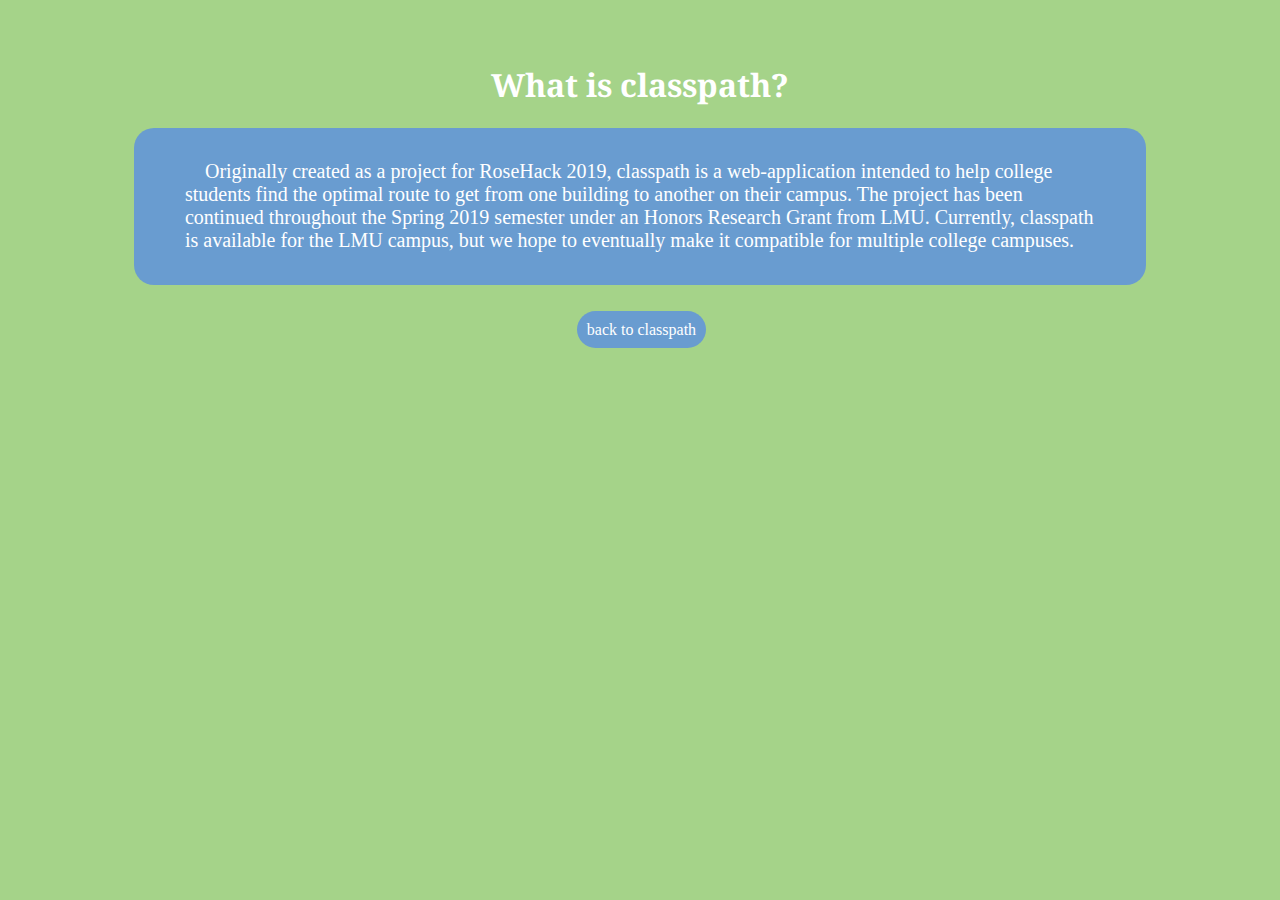
==== help.html @ 478e07c8 "Added rough skeleton of a help page" ====
<html>
     <head>
          <link href="https://fonts.googleapis.com/css?family=Pacifico" rel="stylesheet">
          <link href="https://fonts.googleapis.com/css?family=Noto+Serif" rel="stylesheet">
          <link rel="stylesheet" href="./help.css">
          <h1>What is classpath?</h1>
          <title>about classpath</title>
          <link rel="shortcut icon" type="image/png" href="./images/lionDrawing.png"/>
     </head>
     <body>
          <div class="container">
               <p id="classpathDescription">
                    &nbsp;&nbsp;&nbsp;&nbsp;Originally created as a project for RoseHack 2019, classpath is a web-application intended to help
                    college students find the optimal route to get from one building to another on their campus. The project has been continued
                    throughout the Spring 2019 semester under an Honors Research Grant from LMU. Currently, classpath is available for the LMU
                    campus, but we hope to eventually make it compatible for multiple college campuses.
               </p>
          </div>
          <br>
          <br>
          <a id="returnButton" href="./index.html">back to classpath</a>
     </body>
     <script type="text/javascript" src="./source/help.js"></script>
</html>
---- help.css ----
body {
     background-color: #a5d389;
}

h1 {
     margin-top: 5%;
     text-align: center;
     color: white;
     font-family: 'Noto Serif', serif;
}

.container {
     width: 80%;
     margin-left: 10%;
}

.container, #returnButton {
     background-color: #699CD0;
     border-radius: 20px;
     padding-top: 1%;
     padding-bottom: 1%;
}

#classpathDescription {
     color: white;
     font-size: 20px;
     margin-left: 5%;
     margin-right: 5%;
}

#returnButton {
     width: 10%;
     margin-top: 20%;
     margin-left: 45%;
     padding: 10px;
     color: white;
     text-decoration: none;
}

#returnButton:hover {
     background-color: white;
     color: #699CD0;
}
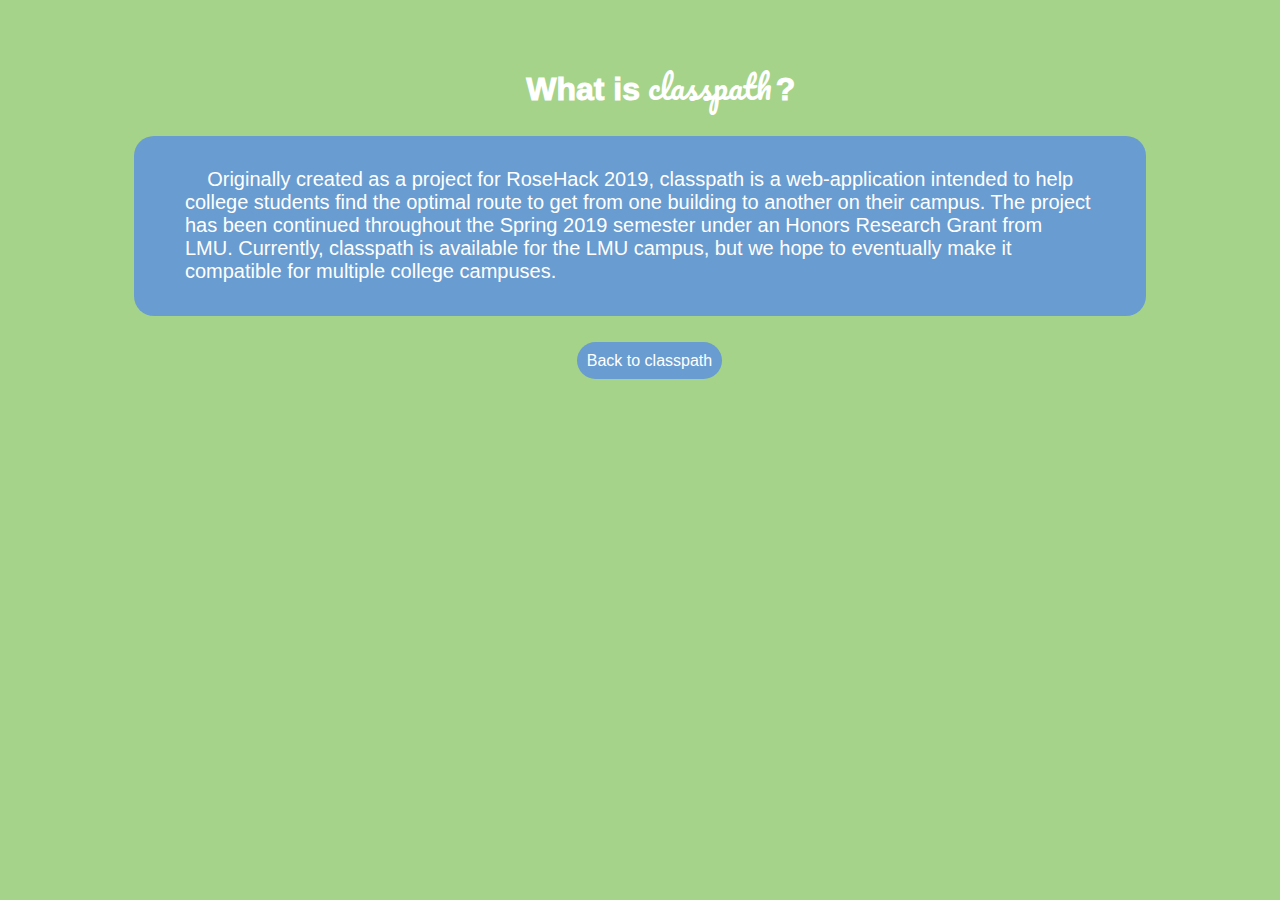
==== commit 21a2bb3d: "help button styling" ====
--- a/help.html
+++ b/help.html
@@ -3,7 +3,9 @@
           <link href="https://fonts.googleapis.com/css?family=Pacifico" rel="stylesheet">
           <link href="https://fonts.googleapis.com/css?family=Noto+Serif" rel="stylesheet">
           <link rel="stylesheet" href="./help.css">
-          <h1>What is classpath?</h1>
+          <h1 class="header">What is </h1>
+          <h1 class="classpath">classpath</h1>
+          <h1 class="header">?</h1>
           <title>about classpath</title>
           <link rel="shortcut icon" type="image/png" href="./images/lionDrawing.png"/>
      </head>
@@ -18,7 +20,7 @@
           </div>
           <br>
           <br>
-          <a id="returnButton" href="./index.html">back to classpath</a>
+          <a id="returnButton" href="./index.html">Back to classpath</a>
      </body>
      <script type="text/javascript" src="./source/help.js"></script>
 </html>
--- a/help.css
+++ b/help.css
@@ -2,11 +2,23 @@
      background-color: #a5d389;
 }
 
-h1 {
+.header {
      margin-top: 5%;
      text-align: center;
      color: white;
-     font-family: 'Noto Serif', serif;
+     font-family: 'Montserrat', sans-serif;
+     display: inline-block;
+     font-weight: 1000;
+     margin-left: 41%;
+}
+
+.classpath { 
+     color: white;
+     font-family: 'Pacifico', cursive;
+     font-weight: 100;
+     display: inline-block;
+     margin-right: -41%;
+     margin-left: .3%;
 }
 
 .container {
@@ -26,6 +38,7 @@
      font-size: 20px;
      margin-left: 5%;
      margin-right: 5%;
+     font-family: 'Montserrat', sans-serif;
 }
 
 #returnButton {
@@ -35,6 +48,7 @@
      padding: 10px;
      color: white;
      text-decoration: none;
+     font-family: 'Montserrat', sans-serif;
 }
 
 #returnButton:hover {
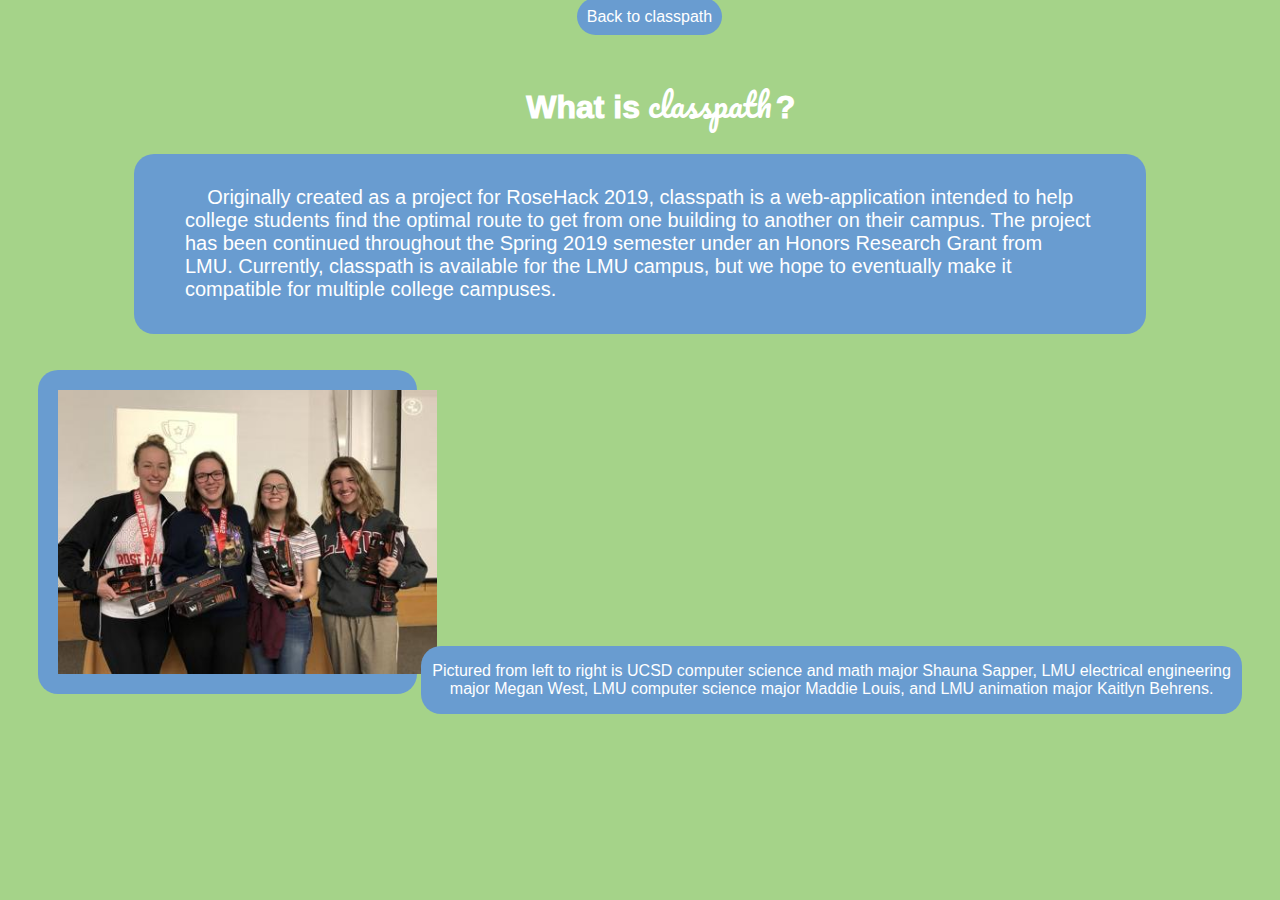
==== commit 55a5b767: "fixed a weird bug" ====
--- a/help.html
+++ b/help.html
@@ -3,9 +3,14 @@
           <link href="https://fonts.googleapis.com/css?family=Pacifico" rel="stylesheet">
           <link href="https://fonts.googleapis.com/css?family=Noto+Serif" rel="stylesheet">
           <link rel="stylesheet" href="./help.css">
-          <h1 class="header">What is </h1>
-          <h1 class="classpath">classpath</h1>
-          <h1 class="header">?</h1>
+          <div class = "headContainer">
+               <div id="returnButtonContainer">
+                    <a id="returnButton" href="./index.html">Back to classpath</a>
+               </div>
+              <h1 class="header">What is </h1>
+              <h1 class="classpath">classpath</h1>
+              <h1 class="header">?</h1>
+          </div>
           <title>about classpath</title>
           <link rel="shortcut icon" type="image/png" href="./images/lionDrawing.png"/>
      </head>
@@ -20,7 +25,16 @@
           </div>
           <br>
           <br>
-          <a id="returnButton" href="./index.html">Back to classpath</a>
+          <div class="teamPictureAndDescription">
+               <div class="teamPictureContainer">
+                    <img src="./images/team.jpg" id="teamPicture"></img>
+               </div>
+               <div class="teamDescriptionContainer">
+                    <p id="teamDescription">
+                         Pictured from left to right is UCSD computer science and math major Shauna Sapper, LMU electrical engineering major Megan West,
+                                    LMU computer science major Maddie Louis, and LMU animation major Kaitlyn Behrens.
+                    </p>
+               </div>
+          </div>
      </body>
-     <script type="text/javascript" src="./source/help.js"></script>
 </html>
--- a/help.css
+++ b/help.css
@@ -12,7 +12,7 @@
      margin-left: 41%;
 }
 
-.classpath { 
+.classpath {
      color: white;
      font-family: 'Pacifico', cursive;
      font-weight: 100;
@@ -27,18 +27,45 @@
 }
 
 .container, #returnButton {
-     background-color: #699CD0;
-     border-radius: 20px;
      padding-top: 1%;
      padding-bottom: 1%;
 }
 
 #classpathDescription {
-     color: white;
      font-size: 20px;
      margin-left: 5%;
      margin-right: 5%;
+}
+
+.teamPictureAndDescription {
+     text-align: center;
+}
+
+.teamPictureContainer {
+     width: 30%;
+     display: inline-block;
+}
+
+#teamPicture {
+     width: 100%;
+     height: auto;
+     padding: 20px;
+     border-radius: 20px;
+}
+
+.teamDescriptionContainer {
+     width: 65%;
+     display: inline-block;
+}
+
+#teamDescription, #classpathDescription {
      font-family: 'Montserrat', sans-serif;
+     color: white;
+}
+
+.container, #returnButton, .teamDescriptionContainer, .teamPictureContainer {
+     background-color: #699CD0;
+     border-radius: 20px;
 }
 
 #returnButton {
@@ -52,6 +79,7 @@
 }
 
 #returnButton:hover {
-     background-color: white;
-     color: #699CD0;
+     -webkit-transition-duration: 0.4s; Safari
+     transition-duration: 0.4s;
+     background-color: #183359;
 }
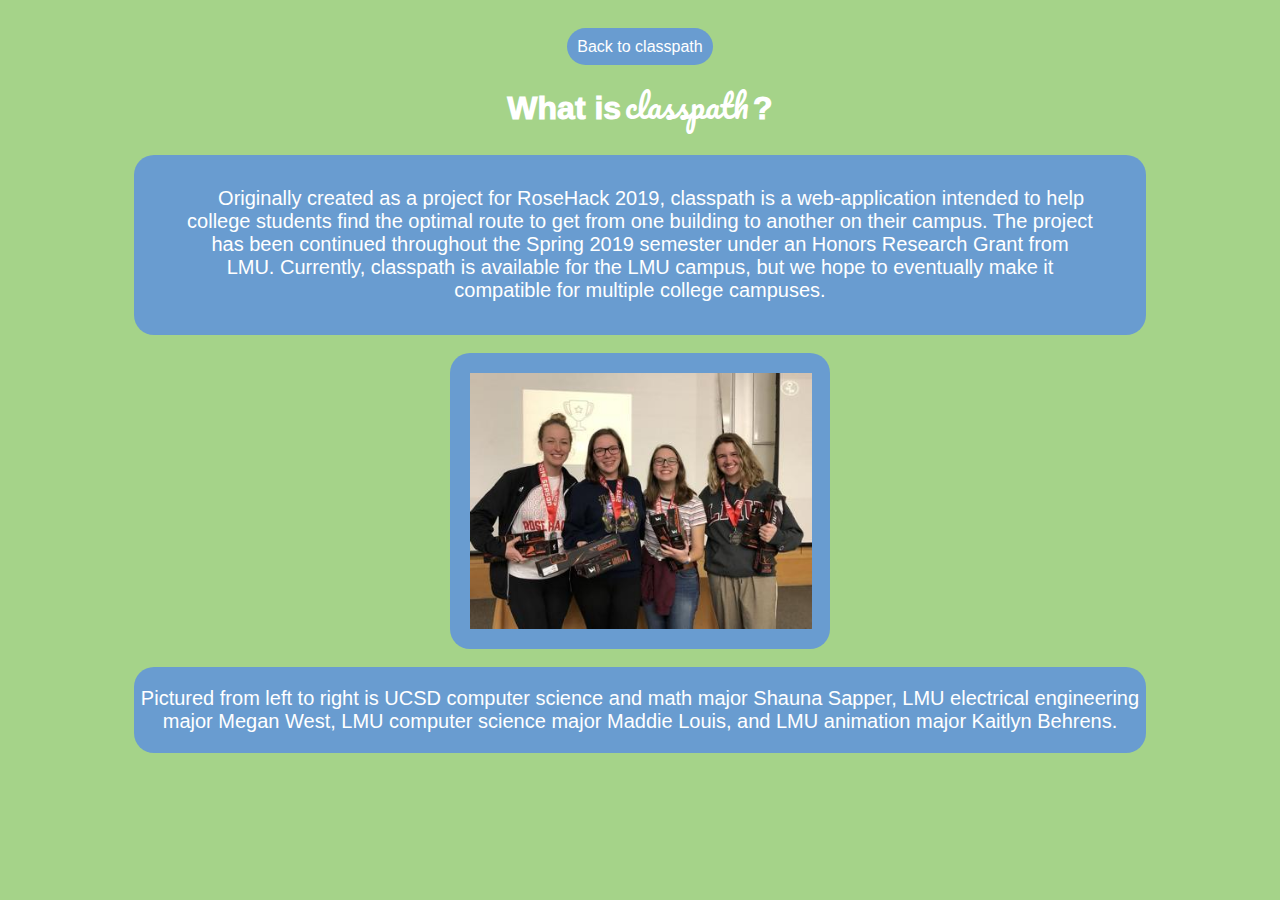
==== commit c4c5e280: "fixed stuff up" ====
--- a/help.html
+++ b/help.html
@@ -24,17 +24,16 @@
                </p>
           </div>
           <br>
+          <div class="teamPictureContainer">
+               <img src="./images/team.jpg" id="teamPicture"></img>
+          </div>
           <br>
-          <div class="teamPictureAndDescription">
-               <div class="teamPictureContainer">
-                    <img src="./images/team.jpg" id="teamPicture"></img>
-               </div>
-               <div class="teamDescriptionContainer">
-                    <p id="teamDescription">
-                         Pictured from left to right is UCSD computer science and math major Shauna Sapper, LMU electrical engineering major Megan West,
-                                    LMU computer science major Maddie Louis, and LMU animation major Kaitlyn Behrens.
-                    </p>
-               </div>
+          <br>
+          <div class="teamDescriptionContainer">
+               <p id="teamDescription">
+                    Pictured from left to right is UCSD computer science and math major Shauna Sapper, LMU electrical engineering major Megan West,
+                               LMU computer science major Maddie Louis, and LMU animation major Kaitlyn Behrens.
+               </p>
           </div>
      </body>
 </html>
--- a/help.css
+++ b/help.css
@@ -1,15 +1,14 @@
 body {
      background-color: #a5d389;
+     text-align: center;
 }
 
 .header {
-     margin-top: 5%;
      text-align: center;
      color: white;
      font-family: 'Montserrat', sans-serif;
      display: inline-block;
      font-weight: 1000;
-     margin-left: 41%;
 }
 
 .classpath {
@@ -17,8 +16,6 @@
      font-family: 'Pacifico', cursive;
      font-weight: 100;
      display: inline-block;
-     margin-right: -41%;
-     margin-left: .3%;
 }
 
 .container {
@@ -47,15 +44,17 @@
 }
 
 #teamPicture {
-     width: 100%;
+     width: 90%;
      height: auto;
      padding: 20px;
      border-radius: 20px;
 }
 
 .teamDescriptionContainer {
-     width: 65%;
      display: inline-block;
+     font-size: 20px;
+     margin-bottom: 5%;
+     width: 80%;
 }
 
 #teamDescription, #classpathDescription {
@@ -70,8 +69,6 @@
 
 #returnButton {
      width: 10%;
-     margin-top: 20%;
-     margin-left: 45%;
      padding: 10px;
      color: white;
      text-decoration: none;
@@ -83,3 +80,7 @@
      transition-duration: 0.4s;
      background-color: #183359;
 }
+
+#returnButtonContainer {
+     margin-top: 3%;
+}
